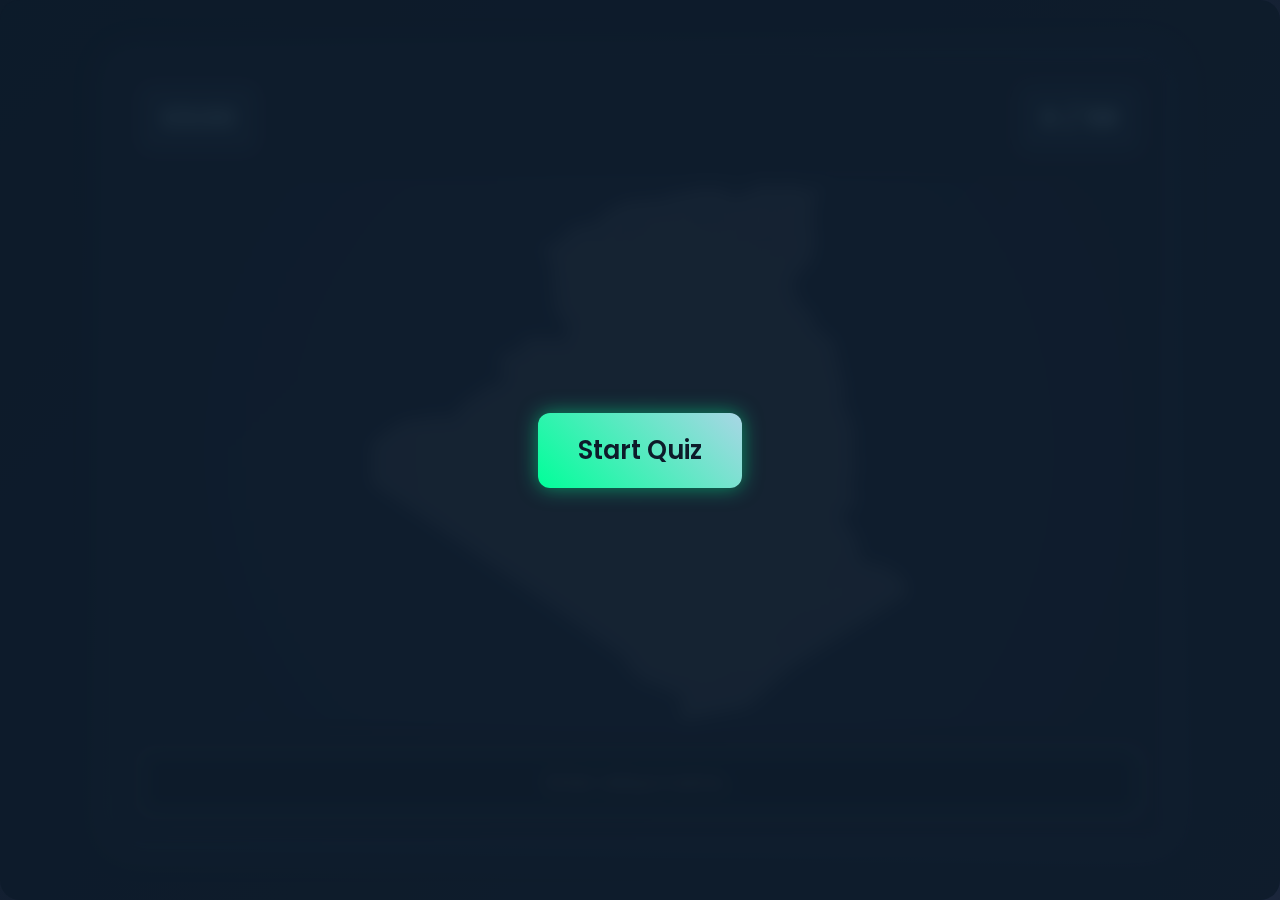
==== dedicase58/index.html @ 041b13f3 "adjust the game" ====
<!DOCTYPE html>
<html lang="en">
    <head>
        <meta charset="UTF-8">
        <meta name="viewport" content="width=device-width, initial-scale=1.0">
        <title>Dedicase 58 Wilayas🌌</title>
        <link rel="stylesheet" href="styles.css">
        <link href="https://fonts.googleapis.com/css2?family=Poppins:wght@300;400;500;600&display=swap" rel="stylesheet">
        <link rel="icon" href="data:image/svg+xml,<svg xmlns='http://www.w3.org/2000/svg' viewBox='0 0 24 24' fill='none' stroke='%23a9d6e5' stroke-width='2'><path d='M12 2L2 22h20L12 2z'/></svg>">
    </head>
<body>
    <div class="container">
        <div class="game-container">
            <!-- Top info bar -->
            <div class="top-bar">
                <div class="timer">
                    <span id="time">03:00</span>
                </div>
                <div class="score">
                    <span id="score">0</span> / 58
                </div>
            </div>
            
            <!-- Map container -->
            <div class="map-container">
                <div id="algeria-map"></div>
            </div>
            
            <!-- Input area below map -->
            <div class="input-area">
                <input type="text" id="wilaya-input" placeholder="Enter wilaya name..." autocomplete="off">
                <button id="start-btn">Start Quiz</button>
            </div>
        </div>
        
        <div id="results" class="results hidden">
            <h2>Quiz Complete!</h2>
            <p>Rak Jebt  <span id="final-score">0</span> mn  58 wilayas.</p>
            <button id="play-again">زيد العب</button>
        </div>
    </div>
    
    <script src="https://d3js.org/d3.v7.min.js"></script>
    <script src="https://d3js.org/topojson.v3.min.js"></script>
    <script src="wilayas.js"></script>
    <script src="script.js"></script>
    <script src="https://html2canvas.hertzen.com/dist/html2canvas.min.js"></script>
</body>
</html>
---- dedicase58/styles.css ----
* {
    margin: 0;
    padding: 0;
    box-sizing: border-box;
    font-family: 'Poppins', sans-serif;
}

body {
    background: linear-gradient(135deg, #0d1b2a, #1b263b); /* Cosmic dark gradient */
    color: #e0e1dd;
    display: flex;
    justify-content: center;
    align-items: center;
    min-height: 100vh;
    overflow-x: hidden;
}

.container {
    width: 100%;
    max-width: 1100px;
    padding: 20px;
    display: flex;
    flex-direction: column;
    align-items: center;
}

/* Game container - futuristic card */
.game-container {
    width: 100%;
    background: rgba(27, 38, 59, 0.9); /* Semi-transparent dark panel */
    border-radius: 20px;
    box-shadow: 0 0 30px rgba(69, 123, 157, 0.3); /* Subtle glow */
    padding: 30px;
    position: relative;
    backdrop-filter: blur(10px); /* Glassmorphism effect */
    border: 1px solid rgba(255, 255, 255, 0.1);
    transition: transform 0.3s ease;
}

.game-container:hover {
    transform: translateY(-5px); /* Hover lift effect */
}

/* Top bar - sleek info display */
.top-bar {
    display: flex;
    justify-content: space-between;
    margin-bottom: 25px;
    width: 100%;
}

.timer, .score {
    font-size: 1.6rem;
    font-weight: 500;
    padding: 12px 20px;
    border-radius: 12px;
    background: rgba(69, 123, 157, 0.2); /* Subtle blue glow */
    border: 1px solid rgba(255, 255, 255, 0.15);
    text-align: center;
    color: #a9d6e5;
    transition: all 0.3s ease;
}

.timer:hover, .score:hover {
    background: rgba(69, 123, 157, 0.4);
    box-shadow: 0 0 15px rgba(69, 123, 157, 0.5);
}

/* Map container - cosmic canvas */
.map-container {
    width: 100%;
    height: 550px;
    display: flex;
    justify-content: center;
    align-items: center;
    margin-bottom: 25px;
    background: radial-gradient(circle, rgba(69, 123, 157, 0.1), transparent); /* Starry effect */
    border-radius: 15px;
    overflow: hidden;
}

#algeria-map {
    width: 100%;
    height: 100%;
}

#algeria-map svg {
    width: 100%;
    height: 100%;
    display: block;
}

/* Wilaya styles - futuristic map interaction */
.wilaya {
    fill: rgba(224, 225, 221, 0.2); /* Ghostly white */
    stroke: #415a77; /* Cool blue outline */
    stroke-width: 0.8;
    transition: all 0.3s ease;
}

.wilaya:hover {
    fill: rgba(173, 232, 244, 0.5); /* Light hover glow */
    stroke: #a9d6e5;
    cursor: pointer;
}

.wilaya.correct {
    fill: #00ff99 !important; /* Vibrant neon green */
    stroke: #00cc80 !important;
    stroke-width: 1.5 !important;
    animation: glowPulse 1s infinite alternate;
}

@keyframes glowPulse {
    0% { filter: drop-shadow(0 0 2px #00ff99); }
    100% { filter: drop-shadow(0 0 8px #00ff99); }
}

/* Input area - sleek and glowing */
.input-area {
    width: 100%;
    display: flex;
    flex-direction: column;
    align-items: center;
    margin-top: 15px;
}

#wilaya-input {
    width: 100%;
    padding: 15px;
    border: 2px solid rgba(173, 232, 244, 0.3);
    border-radius: 12px;
    font-size: 1.2rem;
    background: rgba(13, 27, 42, 0.7);
    color: #e0e1dd;
    text-align: center;
    transition: all 0.3s ease;
}

#wilaya-input:focus {
    border-color: #a9d6e5;
    box-shadow: 0 0 15px rgba(173, 232, 244, 0.5);
    outline: none;
}

/* Start overlay - cosmic veil */
.start-overlay {
    position: absolute;
    top: 0;
    left: 0;
    width: 100%;
    height: 100%;
    display: flex;
    justify-content: center;
    align-items: center;
    background: rgba(13, 27, 42, 0.85);
    z-index: 10;
    border-radius: 20px;
}

.game-container.blurred {
    filter: blur(8px);
    pointer-events: none;
}

/* Start button - neon and bold */
#start-btn {
    padding: 18px 40px;
    font-size: 1.6rem;
    background: linear-gradient(45deg, #00ff99, #a9d6e5);
    color: #0d1b2a;
    border: none;
    border-radius: 12px;
    cursor: pointer;
    box-shadow: 0 0 20px rgba(0, 255, 153, 0.5);
    transition: all 0.3s ease;
    font-weight: 600;
}

#start-btn:hover {
    transform: scale(1.1);
    box-shadow: 0 0 30px rgba(0, 255, 153, 0.8);
}

#start-btn.fade-out {
    opacity: 0;
    pointer-events: none;
    transition: opacity 0.5s ease;
}

/* Enhanced score popup styling */
.score-popup {
    position: fixed;
    top: 50%;
    left: 50%;
    transform: translate(-50%, -50%) scale(0);
    background: linear-gradient(135deg, #00ff99, #00cc80);
    color: #0d1b2a;
    padding: 20px 40px;
    border-radius: 15px;
    font-size: 2rem;
    font-weight: 600;
    z-index: 100;
    box-shadow: 0 0 25px rgba(0, 255, 153, 0.7);
    transition: transform 0.3s ease-out;
}

.score-popup .plus {
    color: #0d1b2a;
    font-weight: 800;
    font-size: 2.2rem;
    text-shadow: 0 0 5px rgba(255, 255, 255, 0.5);
}

.score-popup.show {
    transform: translate(-50%, -50%) scale(1);
    animation: popupGlow 1.5s ease-out forwards;
}

@keyframes popupGlow {
    0% { transform: translate(-50%, -50%) scale(0); opacity: 0; }
    50% { transform: translate(-50%, -50%) scale(1.15); opacity: 1; }
    100% { transform: translate(-50%, -50%) scale(1); opacity: 1; }
}

/* Final results popup - sleek and glowing */
.final-results-popup {
    position: fixed;
    top: 50%;
    left: 50%;
    transform: translate(-50%, -50%);
    background: rgba(27, 38, 59, 0.95);
    padding: 40px;
    border-radius: 20px;
    box-shadow: 0 0 40px rgba(69, 123, 157, 0.5);
    z-index: 100;
    text-align: center;
    max-width: 90%;
    width: 550px;
    border: 1px solid rgba(173, 232, 244, 0.2);
    animation: fadeIn 0.5s ease-out;
}

.final-results-popup h2 {
    color: #a9d6e5;
    font-size: 2.5rem;
    margin-bottom: 20px;
}

.final-results-popup p {
    color: #e0e1dd;
    font-size: 1.3rem;
    margin-bottom: 25px;
}

.final-results-popup button {
    padding: 15px 30px;
    background: linear-gradient(45deg, #00ff99, #a9d6e5);
    color: #0d1b2a;
    border: none;
    border-radius: 12px;
    font-size: 1.2rem;
    font-weight: 600;
    cursor: pointer;
    box-shadow: 0 0 20px rgba(0, 255, 153, 0.5);
    transition: all 0.3s ease;
}

.final-results-popup button:hover {
    transform: scale(1.05);
    box-shadow: 0 0 30px rgba(0, 255, 153, 0.8);
}

.overlay {
    position: fixed;
    top: 0;
    left: 0;
    right: 0;
    bottom: 0;
    background: rgba(13, 27, 42, 0.8);
    z-index: 99;
    animation: fadeIn 0.3s ease-out;
}

@keyframes fadeIn {
    from { opacity: 0; }
    to { opacity: 1; }
}

/* Responsive adjustments */
@media (max-width: 768px) {
    .top-bar {
        flex-direction: column;
        align-items: center;
        gap: 15px;
    }
    
    .timer, .score {
        width: 100%;
        font-size: 1.4rem;
    }
    
    .map-container {
        height: 450px;
    }
    
    #start-btn {
        padding: 15px 30px;
        font-size: 1.4rem;
    }
}

@media (max-height: 700px) {
    .map-container {
        height: 350px;
    }
}

.hidden {
    display: none !important;
}

.download-btn {
    background: #2ecc71;
}

.download-btn:hover {
    background: #27ae60;
}

/* Make the social buttons more compact */
.social-btn {
    display: flex;
    align-items: center;
    gap: 6px;
    padding: 8px 12px;
    border: none;
    border-radius: 8px;
    cursor: pointer;
    font-weight: 500;
    font-size: 0.9rem;
    transition: all 0.3s ease;
    color: #fff;
}

/* Social links styling to match portfolio */
.social-links {
    margin: 20px 0;
    text-align: center;
}

.share-text {
    font-size: 1.2rem;
    margin-bottom: 15px;
    color: #a9d6e5;
}

.social-container {
    display: flex;
    justify-content: center;
    gap: 15px;
    margin-bottom: 20px;
}

.social-item {
    display: flex;
    justify-content: center;
    align-items: center;
    width: 40px;
    height: 40px;
    border-radius: 50%;
    background: rgba(69, 123, 157, 0.2);
    transition: all 0.3s ease;
    position: relative;
    cursor: pointer;
}

.social-item:hover {
    transform: translateY(-3px);
    background: rgba(69, 123, 157, 0.4);
    box-shadow: 0 5px 15px rgba(0, 0, 0, 0.2);
}

.social-item[data-tooltip]:hover::after {
    content: attr(data-tooltip);
    position: absolute;
    bottom: -30px;
    left: 50%;
    transform: translateX(-50%);
    background: rgba(13, 27, 42, 0.9);
    color: #e0e1dd;
    padding: 5px 10px;
    border-radius: 5px;
    font-size: 0.8rem;
    white-space: nowrap;
}

.social-icon {
    width: 20px;
    height: 20px;
    fill: #a9d6e5;
    transition: fill 0.3s ease;
}

.social-item:hover .social-icon {
    fill: #e0e1dd;
}

.social-item[data-platform="download"] {
    background-color: #2ecc71;
    color: white;
    padding: 8px 12px;
    border-radius: 8px;
}

.social-item[data-platform="download"]:hover {
    background-color: #27ae60;
}

.social-item .social-icon {
    display: flex;
    align-items: center;
    justify-content: center;
    width: 24px;
    height: 24px;
}

.social-item .social-icon svg {
    width: 100%;
    height: 100%;
    fill: currentColor;
}
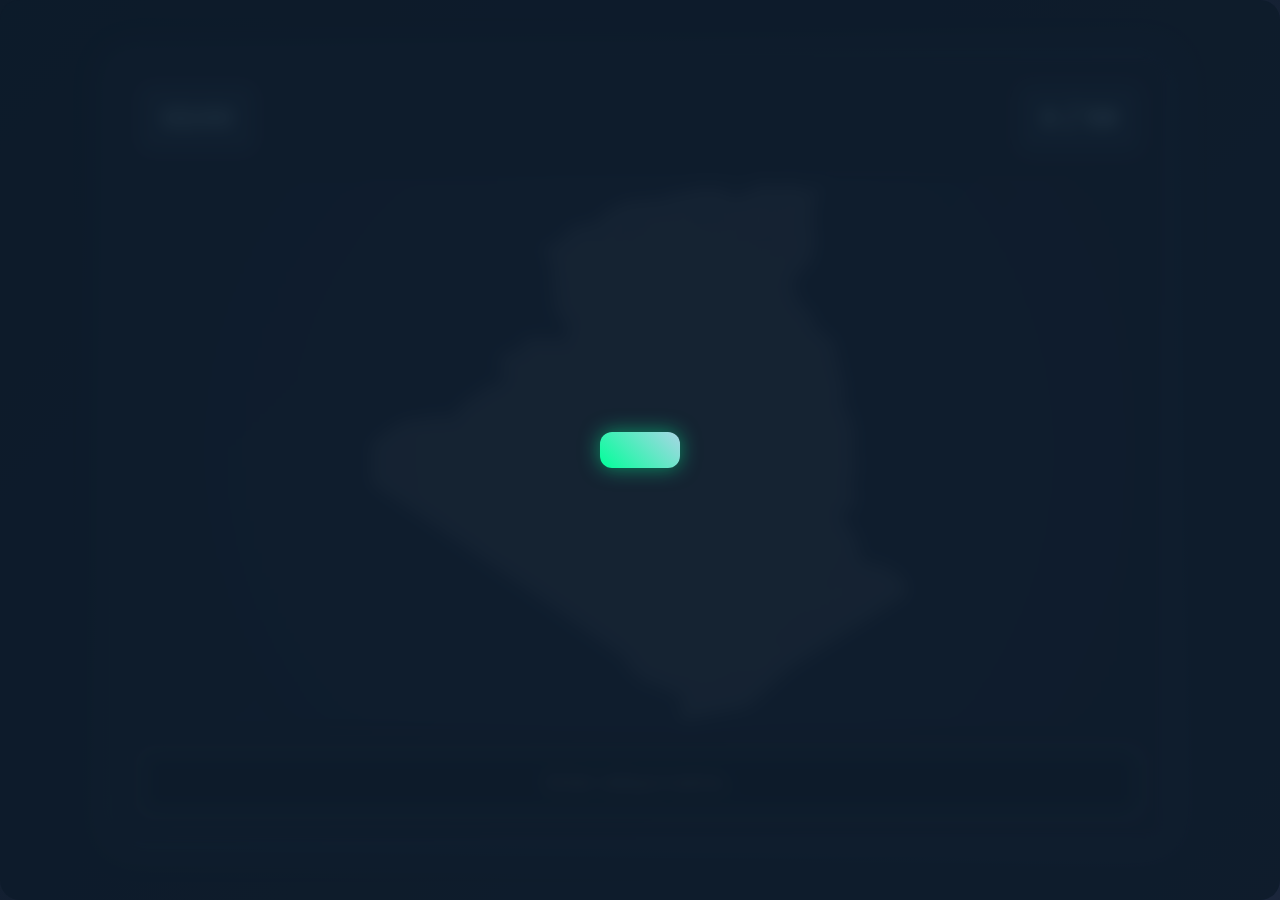
==== commit 044d3192: "minor changes" ====
--- a/dedicase58/index.html
+++ b/dedicase58/index.html
@@ -14,7 +14,7 @@
             <!-- Top info bar -->
             <div class="top-bar">
                 <div class="timer">
-                    <span id="time">03:00</span>
+                    <span id="time">02:00</span>
                 </div>
                 <div class="score">
                     <span id="score">0</span> / 58
@@ -23,13 +23,13 @@
             
             <!-- Map container -->
             <div class="map-container">
-                <div id="algeria-map"></div>
+                <div id="algeria-map">العب</div>
             </div>
             
             <!-- Input area below map -->
             <div class="input-area">
                 <input type="text" id="wilaya-input" placeholder="Enter wilaya name..." autocomplete="off">
-                <button id="start-btn">Start Quiz</button>
+                <button id="start-btn"></button>
             </div>
         </div>
         
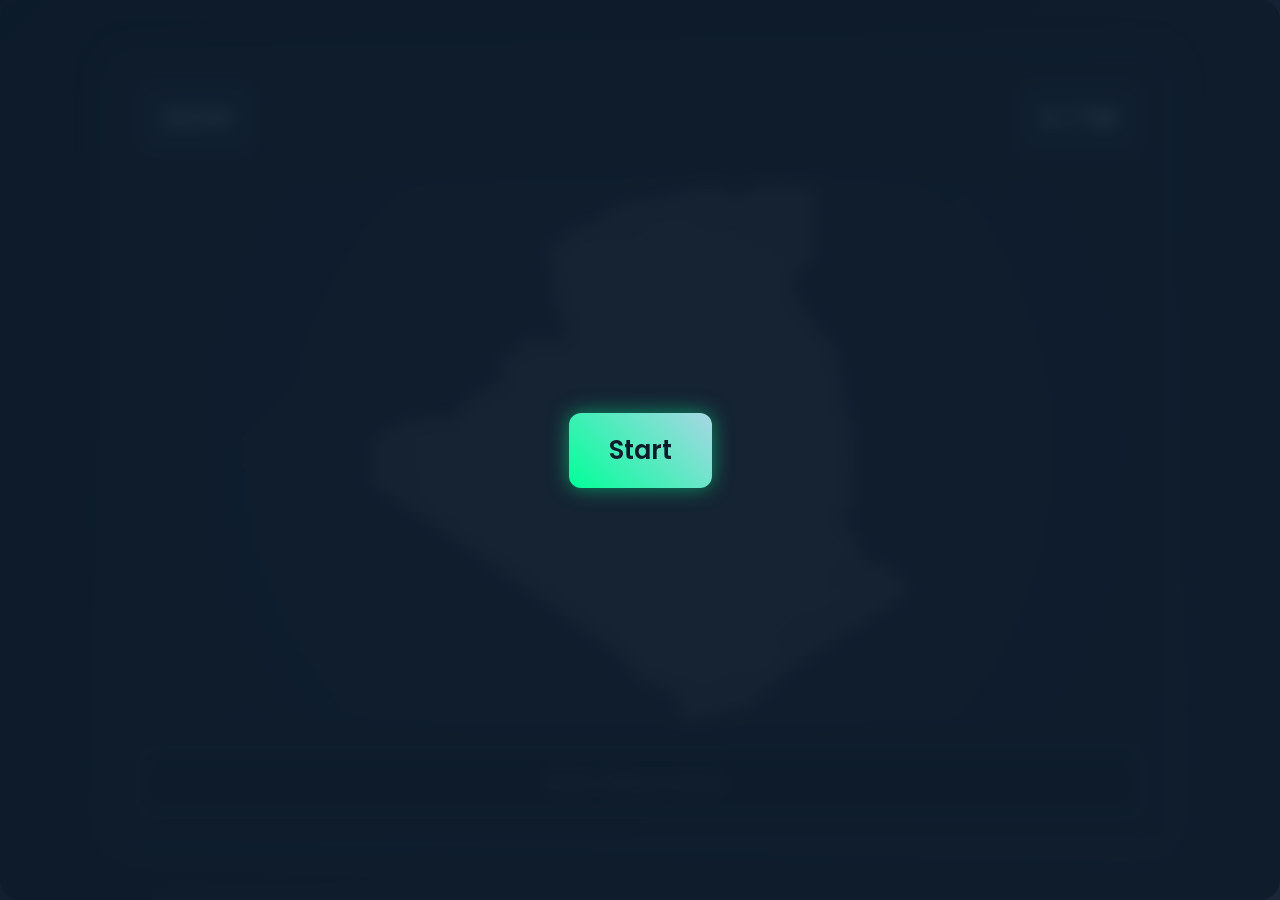
==== commit d55c1655: "add og support for linkedin" ====
--- a/dedicase58/index.html
+++ b/dedicase58/index.html
@@ -4,6 +4,25 @@
         <meta charset="UTF-8">
         <meta name="viewport" content="width=device-width, initial-scale=1.0">
         <title>Dedicase 58 Wilayas🌌</title>
+        
+        <!-- Open Graph Meta Tags for social media sharing -->
+        <meta property="og:title" content="Dedicase 58 Wilayas">
+        <meta property="og:description" content="How many of Algeria's 58 wilayas can you name? Challenge yourself with this interactive quiz!">
+        <meta property="og:image" content="Othmane_Ariouat.jpg">
+        <meta property="og:url" content="https://lamiiine.github.io/dedicase58/">
+        <meta property="og:type" content="website">
+        
+        <!-- LinkedIn specific meta tags -->
+        <meta property="linkedin:title" content="Dedicase 58 Wilayas">
+        <meta property="linkedin:description" content="How many of Algeria's 58 wilayas can you name? Challenge yourself with this interactive quiz!">
+        <meta property="linkedin:image" content="Othmane_Ariouat.jpg">
+        
+        <!-- Twitter Card Tags -->
+        <meta name="twitter:card" content="summary_large_image">
+        <meta name="twitter:title" content="Dedicase 58 Wilayas">
+        <meta name="twitter:description" content="How many of Algeria's 58 wilayas can you name? Challenge yourself with this interactive quiz!">
+        <meta name="twitter:image" content="Othmane_Ariouat.jpg">
+        
         <link rel="stylesheet" href="styles.css">
         <link href="https://fonts.googleapis.com/css2?family=Poppins:wght@300;400;500;600&display=swap" rel="stylesheet">
         <link rel="icon" href="data:image/svg+xml,<svg xmlns='http://www.w3.org/2000/svg' viewBox='0 0 24 24' fill='none' stroke='%23a9d6e5' stroke-width='2'><path d='M12 2L2 22h20L12 2z'/></svg>">
@@ -23,18 +42,18 @@
             
             <!-- Map container -->
             <div class="map-container">
-                <div id="algeria-map">العب</div>
+                <div id="algeria-map">Start</div>
             </div>
             
             <!-- Input area below map -->
             <div class="input-area">
                 <input type="text" id="wilaya-input" placeholder="Enter wilaya name..." autocomplete="off">
-                <button id="start-btn"></button>
+                <button id="start-btn">Start</button>
             </div>
         </div>
         
         <div id="results" class="results hidden">
-            <h2>Quiz Complete!</h2>
+            <h2> Complete!</h2>
             <p>Rak Jebt  <span id="final-score">0</span> mn  58 wilayas.</p>
             <button id="play-again">زيد العب</button>
         </div>
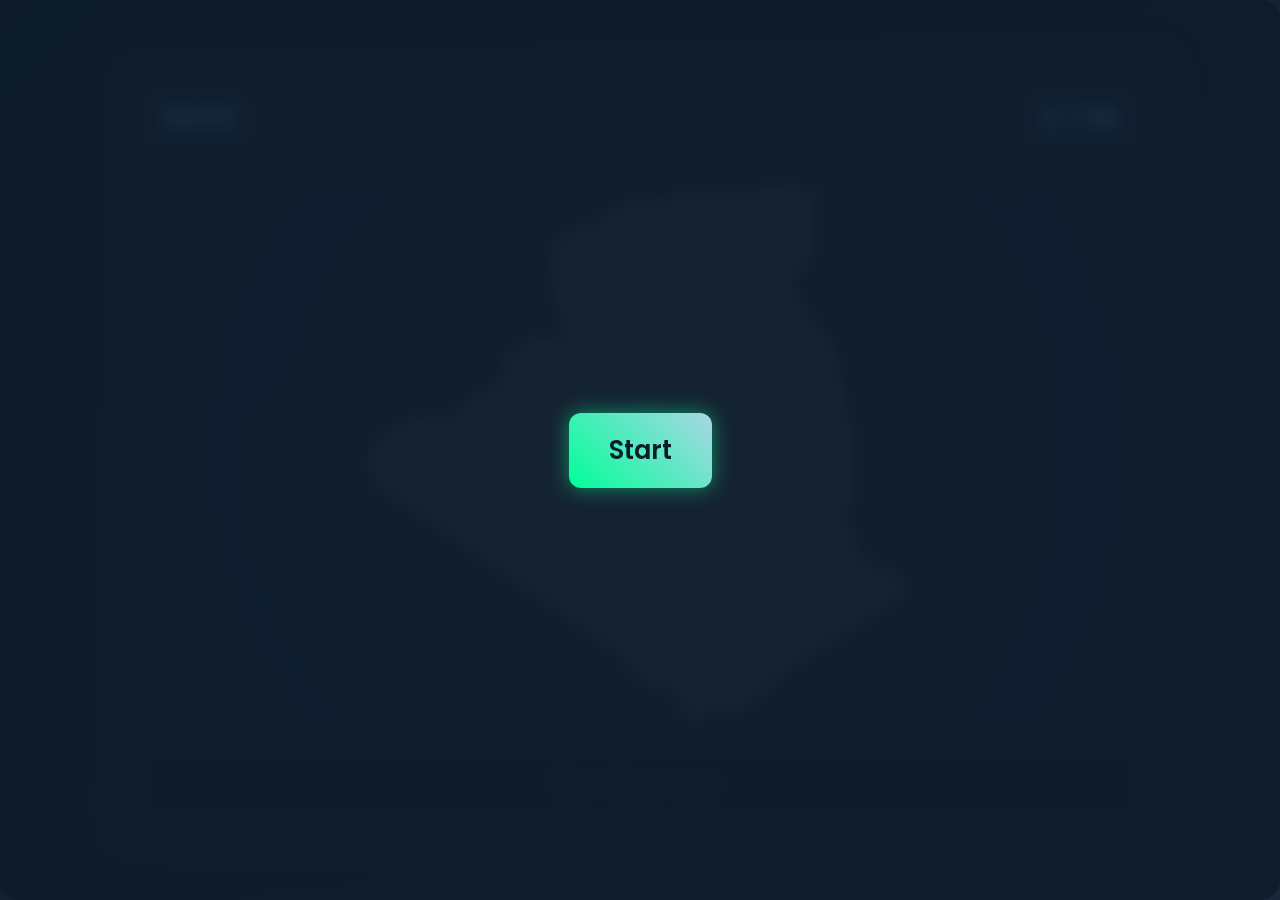
==== commit bfe753cb: "increase timer" ====
--- a/dedicase58/index.html
+++ b/dedicase58/index.html
@@ -26,6 +26,15 @@
         <link rel="stylesheet" href="styles.css">
         <link href="https://fonts.googleapis.com/css2?family=Poppins:wght@300;400;500;600&display=swap" rel="stylesheet">
         <link rel="icon" href="data:image/svg+xml,<svg xmlns='http://www.w3.org/2000/svg' viewBox='0 0 24 24' fill='none' stroke='%23a9d6e5' stroke-width='2'><path d='M12 2L2 22h20L12 2z'/></svg>">
+    <!-- Google tag (gtag.js) -->
+        <script async src="https://www.googletagmanager.com/gtag/js?id=G-YDPGPE9MLH"></script>
+        <script>
+        window.dataLayer = window.dataLayer || [];
+        function gtag(){dataLayer.push(arguments);}
+        gtag('js', new Date());
+
+        gtag('config', 'G-YDPGPE9MLH');
+        </script>
     </head>
 <body>
     <div class="container">
@@ -33,7 +42,7 @@
             <!-- Top info bar -->
             <div class="top-bar">
                 <div class="timer">
-                    <span id="time">02:00</span>
+                    <span id="time">06:00</span>
                 </div>
                 <div class="score">
                     <span id="score">0</span> / 58
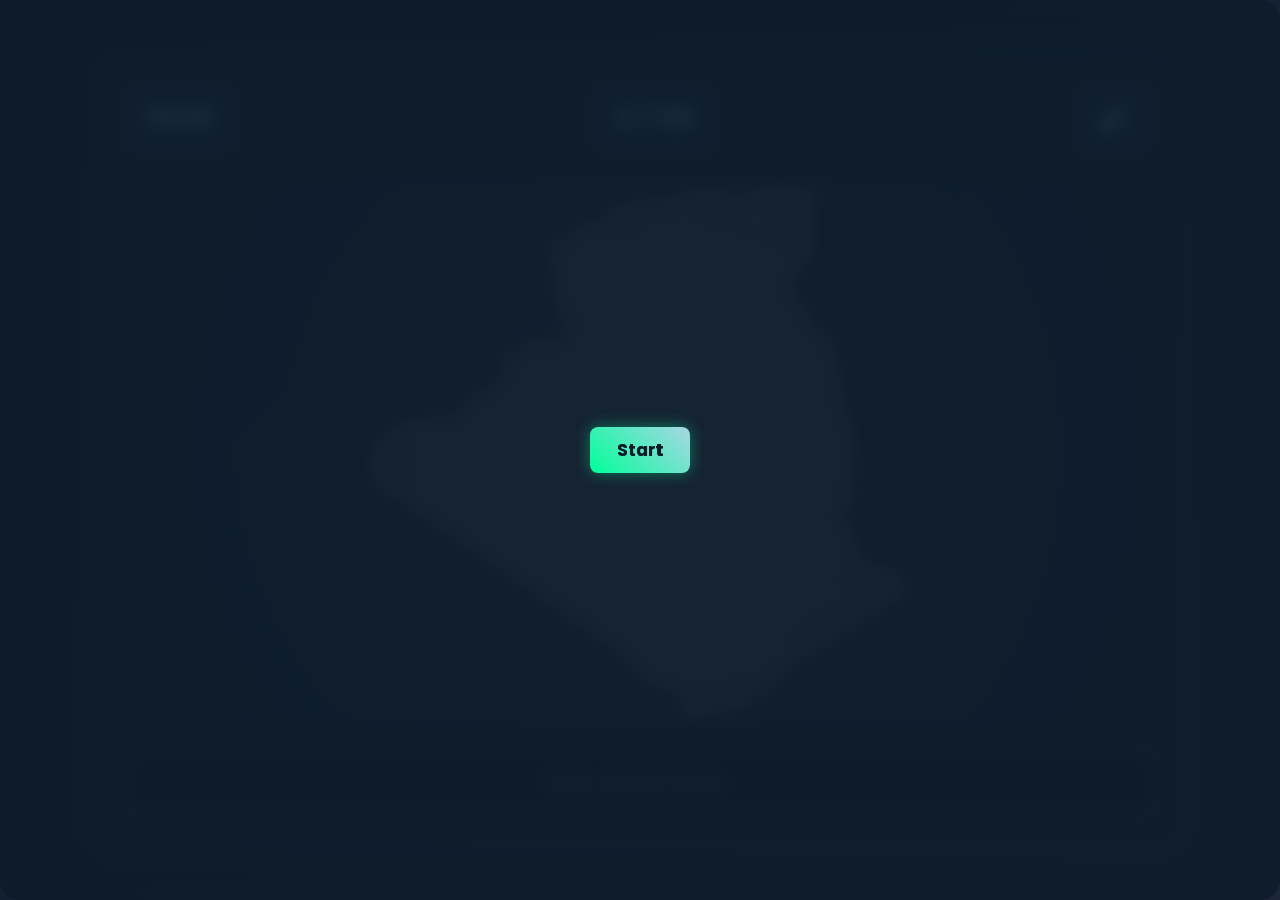
==== commit 259d6372: "Merge c3d61c299dcc693214e4379111e097f0ac50a32f into f10b558293fe70a0149b9e65662583fef219aa32" ====
--- a/dedicase58/index.html
+++ b/dedicase58/index.html
@@ -3,7 +3,7 @@
     <head>
         <meta charset="UTF-8">
         <meta name="viewport" content="width=device-width, initial-scale=1.0">
-        <title>Dedicase 58 Wilayas🌌</title>
+        <title>Dedicase 58 Wilayas 🌌</title>
         
         <!-- Open Graph Meta Tags for social media sharing -->
         <meta property="og:title" content="Dedicase 58 Wilayas">
@@ -42,10 +42,13 @@
             <!-- Top info bar -->
             <div class="top-bar">
                 <div class="timer">
-                    <span id="time">06:00</span>
+                    <span id="time">10:00</span>
                 </div>
                 <div class="score">
                     <span id="score">0</span> / 58
+                </div>
+                <div class="sound-toggle">
+                    <button id="sound-btn">🔊</button>
                 </div>
             </div>
             
--- a/dedicase58/styles.css
+++ b/dedicase58/styles.css
@@ -18,10 +18,35 @@
 .container {
     width: 100%;
     max-width: 1100px;
-    padding: 20px;
+    padding: 5px;
     display: flex;
     flex-direction: column;
     align-items: center;
+}
+
+.sound-toggle {
+    display: flex;
+    justify-content: center;
+    align-items: center;
+    width: 80px;
+}
+
+.sound-toggle button {
+    font-size: 1.6rem;
+    font-weight: 500;
+    padding: 12px 20px;
+    border-radius: 12px;
+    background: rgba(69, 123, 157, 0.2);
+    border: 1px solid rgba(255, 255, 255, 0.15);
+    text-align: center;
+    color: #a9d6e5;
+    transition: all 0.3s ease;
+    cursor: pointer;
+}
+
+.sound-toggle button:hover {
+    background: rgba(69, 123, 157, 0.4);
+    box-shadow: 0 0 15px rgba(69, 123, 157, 0.5);
 }
 
 /* Game container - futuristic card */
@@ -165,21 +190,33 @@
 
 /* Start button - neon and bold */
 #start-btn {
-    padding: 18px 40px;
-    font-size: 1.6rem;
+    padding: 10px 20px;
     background: linear-gradient(45deg, #00ff99, #a9d6e5);
     color: #0d1b2a;
     border: none;
-    border-radius: 12px;
+    border-radius: 8px;
+    font-size: 1.1rem;
+    font-weight: 600;
     cursor: pointer;
-    box-shadow: 0 0 20px rgba(0, 255, 153, 0.5);
-    transition: all 0.3s ease;
-    font-weight: 600;
+    box-shadow: 0 0 15px rgba(0, 255, 153, 0.4);
+    transition: all 0.3s ease;
+    min-width: 100px;
+    position: relative;
+}
+
+#start-btn::before {
+    content: "Start";
+    position: absolute;
+    top: 50%;
+    left: 50%;
+    transform: translate(-50%, -50%);
+    color: #0d1b2a;
+    font-weight: bold;
 }
 
 #start-btn:hover {
-    transform: scale(1.1);
-    box-shadow: 0 0 30px rgba(0, 255, 153, 0.8);
+    transform: scale(1.05);
+    box-shadow: 0 0 25px rgba(0, 255, 153, 0.7);
 }
 
 #start-btn.fade-out {
@@ -289,24 +326,92 @@
 
 /* Responsive adjustments */
 @media (max-width: 768px) {
+    /* Add this to adjust body spacing on mobile */
+    body {
+        min-height: unset;
+        padding-top: 10px;
+        padding-bottom: 10px;
+    }
+    
+    /* Reduce container padding */
+    .container {
+        padding: 0;
+    }
+    
+    /* Make game container more compact */
+    .game-container {
+        padding: 15px;
+        margin-top: 0;
+        border-radius: 15px;
+    }
+    
+    /* Reposition input area above the map */
+    .game-container {
+        display: flex;
+        flex-direction: column;
+    }
+    
+    .input-area {
+        order: 1;
+        margin-bottom: 15px;
+        margin-top: 0;
+    }
+    
+    /* Reduce map height further for better visibility */
+    .map-container {
+        order: 2;
+        height: 380px;
+        position: relative;
+    }
+    
+    /* Hide score on mobile */
+    .score {
+        display: none;
+    }
+    
+    /* Hide the top bar */
     .top-bar {
-        flex-direction: column;
-        align-items: center;
-        gap: 15px;
-    }
-    
-    .timer, .score {
-        width: 100%;
-        font-size: 1.4rem;
-    }
-    
-    .map-container {
-        height: 450px;
-    }
-    
-    #start-btn {
-        padding: 15px 30px;
-        font-size: 1.4rem;
+        display: none;
+    }
+    
+    /* Position timer inside map container */
+    .timer {
+        position: absolute;
+        top: 10px;
+        left: 10px;
+        z-index: 100; /* Increase z-index to ensure visibility */
+        background: rgba(69, 123, 157, 0.8); /* More opaque background */
+        padding: 8px 12px;
+        border-radius: 8px;
+        font-size: 1.2rem;
+        display: block !important; /* Force display */
+        width: auto;
+        box-shadow: 0 0 10px rgba(0, 0, 0, 0.3); /* Add shadow for visibility */
+        border: 1px solid rgba(255, 255, 255, 0.2);
+        color: #e0e1dd; /* Ensure text is visible */
+    }
+    
+    /* Make input field smaller */
+    #wilaya-input {
+        padding: 10px;
+        font-size: 1rem;
+    }
+    
+    /* Make score popup smaller on mobile */
+    .score-popup {
+        padding: 10px 20px;
+        font-size: 1.5rem;
+        border-radius: 10px;
+    }
+    
+    .score-popup .plus {
+        font-size: 1.7rem;
+    }
+    
+    @keyframes popupGlow {
+        0% { transform: translate(-50%, -50%) scale(0); opacity: 0; }
+        50% { transform: translate(-50%, -50%) scale(1.1); opacity: 1; }
+        100% { transform: translate(-50%, -50%) scale(1); opacity: 1; }
     }
 }
 
@@ -429,4 +534,49 @@
     width: 100%;
     height: 100%;
     fill: currentColor;
+}
+
+/* Even smaller screens - enhance these adjustments */
+@media (max-width: 480px) {
+    body {
+        padding-top: 5px;
+        padding-bottom: 5px;
+    }
+    
+    .map-container {
+        height: 320px;
+    }
+    
+    .game-container {
+        padding: 12px;
+        border-radius: 12px;
+    }
+    
+    /* Make final results popup more compact on small screens */
+    .final-results-popup {
+        padding: 25px;
+        max-width: 95%;
+    }
+    
+    .final-results-popup h2 {
+        font-size: 2rem;
+        margin-bottom: 15px;
+    }
+    
+    .final-results-popup p {
+        font-size: 1.1rem;
+        margin-bottom: 20px;
+    }
+    
+    /* Make score popup even smaller on very small screens */
+    .score-popup {
+        padding: 8px 15px;
+        font-size: 1.2rem;
+        border-radius: 8px;
+        box-shadow: 0 0 15px rgba(0, 255, 153, 0.6);
+    }
+    
+    .score-popup .plus {
+        font-size: 1.4rem;
+    }
 }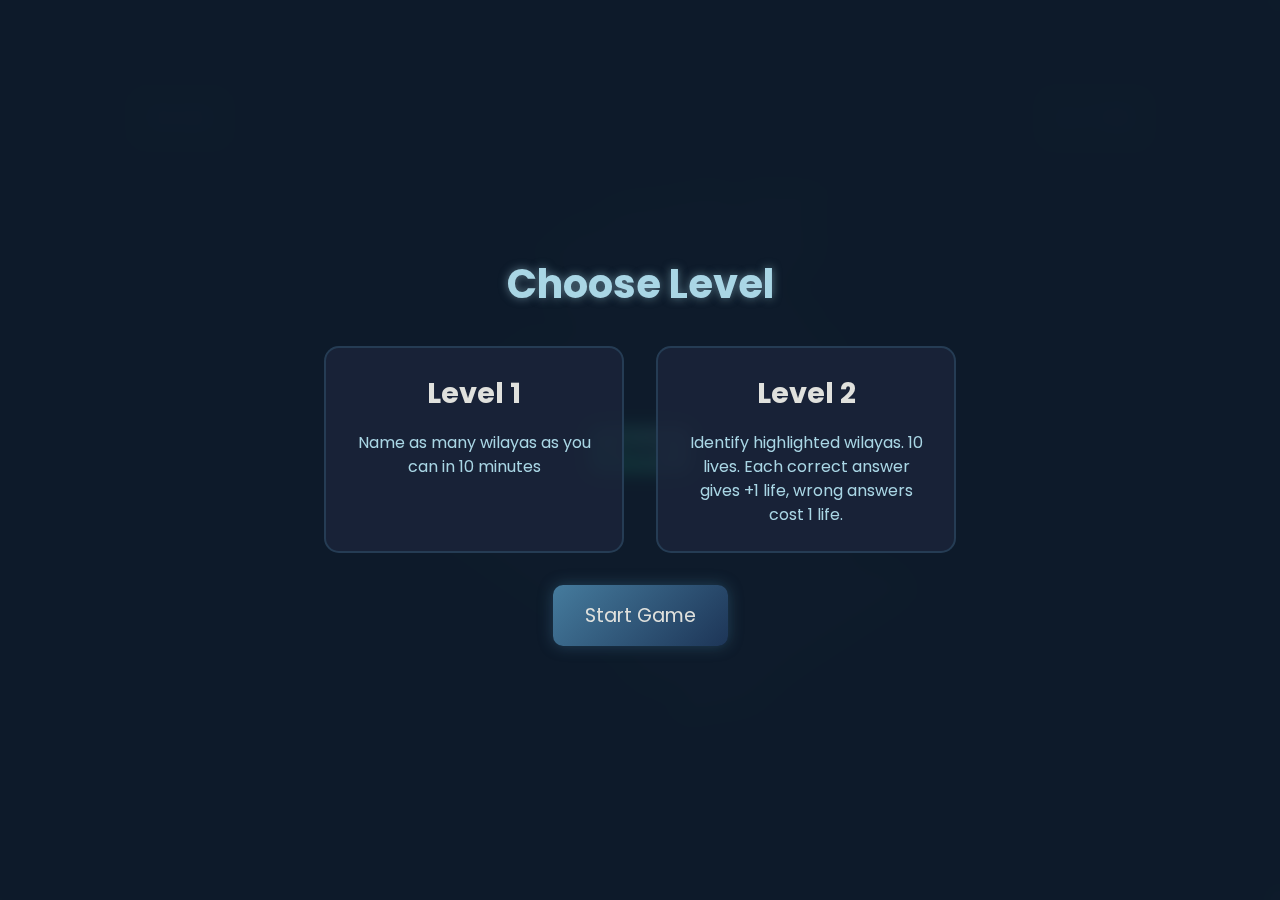
==== commit 65610324: "update levels" ====
--- a/dedicase58/index.html
+++ b/dedicase58/index.html
@@ -47,9 +47,6 @@
                 <div class="score">
                     <span id="score">0</span> / 58
                 </div>
-                <div class="sound-toggle">
-                    <button id="sound-btn">🔊</button>
-                </div>
             </div>
             
             <!-- Map container -->
@@ -69,12 +66,29 @@
             <p>Rak Jebt  <span id="final-score">0</span> mn  58 wilayas.</p>
             <button id="play-again">زيد العب</button>
         </div>
+
+        <!-- Level selection overlay -->
+        <div id="level-selection" class="level-selection">
+            <h2>Choose Level</h2>
+            <div class="level-options">
+                <div class="level-option" data-level="1">
+                    <h3>Level 1</h3>
+                    <p>Name as many wilayas as you can in 10 minutes</p>
+                </div>
+                <div class="level-option" data-level="2">
+                    <h3>Level 2</h3>
+                    <p>Identify highlighted wilayas. 10 lives. Each correct answer gives +1 life, wrong answers cost 1 life.</p>
+                </div>
+            </div>
+            <button id="start-game-btn">Start Game</button>
+        </div>
     </div>
     
     <script src="https://d3js.org/d3.v7.min.js"></script>
     <script src="https://d3js.org/topojson.v3.min.js"></script>
     <script src="wilayas.js"></script>
     <script src="script.js"></script>
+    <script src="level2.js"></script>
     <script src="https://html2canvas.hertzen.com/dist/html2canvas.min.js"></script>
 </body>
 </html> --- a/dedicase58/styles.css
+++ b/dedicase58/styles.css
@@ -22,31 +22,6 @@
     display: flex;
     flex-direction: column;
     align-items: center;
-}
-
-.sound-toggle {
-    display: flex;
-    justify-content: center;
-    align-items: center;
-    width: 80px;
-}
-
-.sound-toggle button {
-    font-size: 1.6rem;
-    font-weight: 500;
-    padding: 12px 20px;
-    border-radius: 12px;
-    background: rgba(69, 123, 157, 0.2);
-    border: 1px solid rgba(255, 255, 255, 0.15);
-    text-align: center;
-    color: #a9d6e5;
-    transition: all 0.3s ease;
-    cursor: pointer;
-}
-
-.sound-toggle button:hover {
-    background: rgba(69, 123, 157, 0.4);
-    box-shadow: 0 0 15px rgba(69, 123, 157, 0.5);
 }
 
 /* Game container - futuristic card */
@@ -260,52 +235,145 @@
     100% { transform: translate(-50%, -50%) scale(1); opacity: 1; }
 }
 
-/* Final results popup - sleek and glowing */
+/* Final results popup styles */
+.results-overlay {
+    position: fixed;
+    top: 0;
+    left: 0;
+    width: 100%;
+    height: 100%;
+    background: rgba(0, 0, 0, 0.7);
+    z-index: 1000;
+    display: flex;
+    justify-content: center;
+    align-items: center;
+}
+
 .final-results-popup {
+    background: #0d1b2a;
+    border: 2px solid #457b9d;
+    border-radius: 15px;
+    padding: 30px;
+    max-width: 600px;
+    width: 90%;
+    text-align: center;
+    color: #a9d6e5;
+    box-shadow: 0 0 30px rgba(169, 214, 229, 0.3);
+    z-index: 1001;
     position: fixed;
     top: 50%;
     left: 50%;
     transform: translate(-50%, -50%);
-    background: rgba(27, 38, 59, 0.95);
-    padding: 40px;
-    border-radius: 20px;
-    box-shadow: 0 0 40px rgba(69, 123, 157, 0.5);
-    z-index: 100;
-    text-align: center;
-    max-width: 90%;
-    width: 550px;
-    border: 1px solid rgba(173, 232, 244, 0.2);
-    animation: fadeIn 0.5s ease-out;
 }
 
 .final-results-popup h2 {
-    color: #a9d6e5;
     font-size: 2.5rem;
     margin-bottom: 20px;
+    text-shadow: 0 0 10px rgba(169, 214, 229, 0.5);
+}
+
+.final-results-popup h2.win {
+    color: #2ecc71;
+}
+
+.final-results-popup h2.lose {
+    color: #e74c3c;
 }
 
 .final-results-popup p {
-    color: #e0e1dd;
-    font-size: 1.3rem;
+    font-size: 1.2rem;
     margin-bottom: 25px;
 }
 
-.final-results-popup button {
-    padding: 15px 30px;
-    background: linear-gradient(45deg, #00ff99, #a9d6e5);
+.result-map-container {
+    width: 100%;
+    height: 300px;
+    margin: 20px 0;
+    border: 1px solid #457b9d;
+    border-radius: 10px;
+    overflow: hidden;
+}
+
+#result-map {
+    width: 100%;
+    height: 100%;
+}
+
+.social-links {
+    margin: 20px 0;
+}
+
+.share-text {
+    margin-bottom: 10px;
+    font-size: 1rem;
+}
+
+.social-container {
+    display: flex;
+    justify-content: center;
+    gap: 15px;
+}
+
+.social-button {
+    background: #1b263b;
+    border: 1px solid #457b9d;
+    border-radius: 8px;
+    padding: 8px 15px;
+    cursor: pointer;
+    transition: all 0.3s ease;
+    color: #a9d6e5;
+}
+
+.social-button:hover {
+    background: #457b9d;
+    color: #0d1b2a;
+}
+
+.play-again-btn {
+    background: #457b9d;
     color: #0d1b2a;
     border: none;
-    border-radius: 12px;
+    border-radius: 8px;
+    padding: 10px 20px;
     font-size: 1.2rem;
-    font-weight: 600;
     cursor: pointer;
-    box-shadow: 0 0 20px rgba(0, 255, 153, 0.5);
-    transition: all 0.3s ease;
-}
-
-.final-results-popup button:hover {
-    transform: scale(1.05);
-    box-shadow: 0 0 30px rgba(0, 255, 153, 0.8);
+    transition: all 0.3s ease;
+    margin-top: 20px;
+}
+
+.play-again-btn:hover {
+    background: #a9d6e5;
+    transform: translateY(-3px);
+    box-shadow: 0 5px 15px rgba(169, 214, 229, 0.3);
+}
+
+/* Mobile adjustments for final results popup */
+@media (max-width: 768px) {
+    .final-results-popup {
+        padding: 20px;
+        width: 90%;
+    }
+    
+    .final-results-popup h2 {
+        font-size: 1.8rem;
+    }
+    
+    .final-results-popup p {
+        font-size: 1.3rem;
+    }
+    
+    .result-map-container {
+        height: 250px;
+    }
+    
+    .social-container {
+        flex-direction: column;
+        gap: 15px;
+    }
+    
+    .social-button {
+        width: 100%;
+    }
 }
 
 .overlay {
@@ -579,4 +647,342 @@
     .score-popup .plus {
         font-size: 1.4rem;
     }
+}
+
+/* Level selection styles */
+.level-selection {
+    position: fixed;
+    top: 0;
+    left: 0;
+    width: 100%;
+    height: 100%;
+    background: rgba(13, 27, 42, 0.9);
+    display: flex;
+    flex-direction: column;
+    justify-content: center;
+    align-items: center;
+    z-index: 1000;
+    backdrop-filter: blur(8px);
+}
+
+.level-selection h2 {
+    color: #a9d6e5;
+    font-size: 2.5rem;
+    margin-bottom: 2rem;
+    text-align: center;
+    text-shadow: 0 0 10px rgba(169, 214, 229, 0.5);
+}
+
+.level-options {
+    display: flex;
+    justify-content: center;
+    gap: 2rem;
+    margin-bottom: 2rem;
+    flex-wrap: wrap;
+}
+
+.level-option {
+    background: rgba(27, 38, 59, 0.8);
+    border: 2px solid rgba(69, 123, 157, 0.3);
+    border-radius: 15px;
+    padding: 1.5rem;
+    width: 300px;
+    cursor: pointer;
+    transition: all 0.3s ease;
+    text-align: center;
+}
+
+.level-option:hover {
+    transform: translateY(-5px);
+    border-color: #a9d6e5;
+    box-shadow: 0 0 20px rgba(169, 214, 229, 0.4);
+}
+
+.level-option.selected {
+    border-color: #a9d6e5;
+    background: rgba(69, 123, 157, 0.4);
+    box-shadow: 0 0 25px rgba(169, 214, 229, 0.6);
+}
+
+.level-option h3 {
+    color: #e0e1dd;
+    font-size: 1.8rem;
+    margin-bottom: 1rem;
+}
+
+.level-option p {
+    color: #a9d6e5;
+    font-size: 1rem;
+    line-height: 1.5;
+}
+
+#start-game-btn {
+    background: linear-gradient(135deg, #457b9d, #1d3557);
+    color: #e0e1dd;
+    border: none;
+    padding: 1rem 2rem;
+    font-size: 1.2rem;
+    border-radius: 10px;
+    cursor: pointer;
+    transition: all 0.3s ease;
+    box-shadow: 0 0 15px rgba(69, 123, 157, 0.4);
+}
+
+#start-game-btn:hover {
+    transform: scale(1.05);
+    box-shadow: 0 0 20px rgba(169, 214, 229, 0.6);
+}
+
+/* Add styles for highlighted and wrong states */
+.wilaya.highlighted {
+    fill: #ffd166 !important; /* Bright yellow for highlighted wilayas */
+    stroke: #fff;
+    stroke-width: 1.2;
+    animation: pulse 1.5s infinite;
+}
+
+.wilaya.wrong {
+    fill: #ef476f !important; /* Red for wrong answers */
+    stroke: #fff;
+    stroke-width: 1.2;
+    animation: shake 0.5s;
+}
+
+@keyframes pulse {
+    0% {
+        opacity: 0.7;
+    }
+    50% {
+        opacity: 1;
+    }
+    100% {
+        opacity: 0.7;
+    }
+}
+
+@keyframes shake {
+    0%, 100% { transform: translateX(0); }
+    20%, 60% { transform: translateX(-5px); }
+    40%, 80% { transform: translateX(5px); }
+}
+
+/* Mobile responsiveness for level selection */
+@media (max-width: 768px) {
+    .level-options {
+        flex-direction: column;
+        gap: 1rem;
+    }
+    
+    .level-option {
+        width: 90%;
+        max-width: 300px;
+    }
+    
+    .level-selection h2 {
+        font-size: 2rem;
+    }
+}
+
+.game-message {
+    padding: 8px 12px;
+    border-radius: 4px;
+    margin-bottom: 10px;
+    font-weight: bold;
+    text-align: center;
+    animation: fadeIn 0.3s;
+}
+
+.game-message.success {
+    background-color: rgba(46, 204, 113, 0.8);
+    color: white;
+}
+
+.game-message.info {
+    background-color: rgba(52, 152, 219, 0.8);
+    color: white;
+}
+
+.game-message.error {
+    background-color: rgba(231, 76, 60, 0.8);
+    color: white;
+}
+
+@keyframes fadeIn {
+    from { opacity: 0; transform: translateY(-10px); }
+    to { opacity: 1; transform: translateY(0); }
+}
+
+/* Results container styling */
+.results-container {
+    background: rgba(27, 38, 59, 0.95);
+    padding: 30px;
+    border-radius: 20px;
+    text-align: center;
+    max-width: 500px;
+    margin: 0 auto;
+    box-shadow: 0 0 30px rgba(69, 123, 157, 0.5);
+    border: 1px solid rgba(173, 232, 244, 0.2);
+}
+
+.results-title {
+    font-size: 2.5rem;
+    margin-bottom: 15px;
+    text-shadow: 0 0 10px rgba(173, 232, 244, 0.5);
+}
+
+.results-title.win {
+    color: #00ff99;
+}
+
+.results-title.lose {
+    color: #ef476f;
+}
+
+.results-message {
+    font-size: 1.2rem;
+    margin-bottom: 25px;
+    color: #e0e1dd;
+}
+
+.results-stats {
+    display: flex;
+    justify-content: center;
+    gap: 30px;
+    margin-bottom: 30px;
+}
+
+.stat {
+    display: flex;
+    flex-direction: column;
+    align-items: center;
+}
+
+.stat-value {
+    font-size: 2.5rem;
+    font-weight: bold;
+    color: #a9d6e5;
+}
+
+.stat-label {
+    font-size: 1rem;
+    color: #e0e1dd;
+    margin-top: 5px;
+}
+
+.results-buttons {
+    display: flex;
+    justify-content: center;
+    gap: 15px;
+    margin-top: 20px;
+}
+
+.play-again-button, .return-button {
+    padding: 12px 20px;
+    border: none;
+    border-radius: 10px;
+    font-size: 1rem;
+    font-weight: 600;
+    cursor: pointer;
+    transition: all 0.3s ease;
+}
+
+.play-again-button {
+    background: linear-gradient(45deg, #00ff99, #a9d6e5);
+    color: #0d1b2a;
+    box-shadow: 0 0 15px rgba(0, 255, 153, 0.4);
+}
+
+.return-button {
+    background: linear-gradient(45deg, #a9d6e5, #457b9d);
+    color: #0d1b2a;
+    box-shadow: 0 0 15px rgba(169, 214, 229, 0.4);
+}
+
+.play-again-button:hover, .return-button:hover {
+    transform: scale(1.05);
+    box-shadow: 0 0 20px rgba(173, 232, 244, 0.6);
+}
+
+/* Mobile responsiveness for results */
+@media (max-width: 768px) {
+    .results-container {
+        padding: 20px;
+        max-width: 90%;
+    }
+    
+    .results-title {
+        font-size: 2rem;
+    }
+    
+    .results-stats {
+        gap: 20px;
+    }
+    
+    .stat-value {
+        font-size: 2rem;
+    }
+    
+    .results-buttons {
+        flex-direction: column;
+        gap: 10px;
+    }
+    
+    .play-again-button, .return-button {
+        width: 100%;
+    }
+}
+
+/* Loss popup styling */
+.loss-popup {
+    position: fixed;
+    top: 50%;
+    left: 50%;
+    transform: translate(-50%, -50%) scale(0);
+    background: linear-gradient(135deg, #ef476f, #d90429);
+    color: white;
+    padding: 20px 40px;
+    border-radius: 15px;
+    font-size: 2rem;
+    font-weight: 600;
+    z-index: 100;
+    box-shadow: 0 0 25px rgba(239, 71, 111, 0.7);
+    transition: transform 0.3s ease-out;
+}
+
+.loss-popup .minus {
+    color: white;
+    font-weight: 800;
+    font-size: 2.2rem;
+    text-shadow: 0 0 5px rgba(0, 0, 0, 0.5);
+}
+
+.loss-popup.show {
+    transform: translate(-50%, -50%) scale(1);
+    animation: popupGlow 1.5s ease-out forwards;
+}
+
+/* Mobile adjustments for loss popup */
+@media (max-width: 768px) {
+    .loss-popup {
+        padding: 10px 20px;
+        font-size: 1.5rem;
+        border-radius: 10px;
+    }
+    
+    .loss-popup .minus {
+        font-size: 1.7rem;
+    }
+}
+
+@media (max-width: 480px) {
+    .loss-popup {
+        padding: 8px 15px;
+        font-size: 1.2rem;
+        border-radius: 8px;
+        box-shadow: 0 0 15px rgba(239, 71, 111, 0.6);
+    }
+    
+    .loss-popup .minus {
+        font-size: 1.4rem;
+    }
 }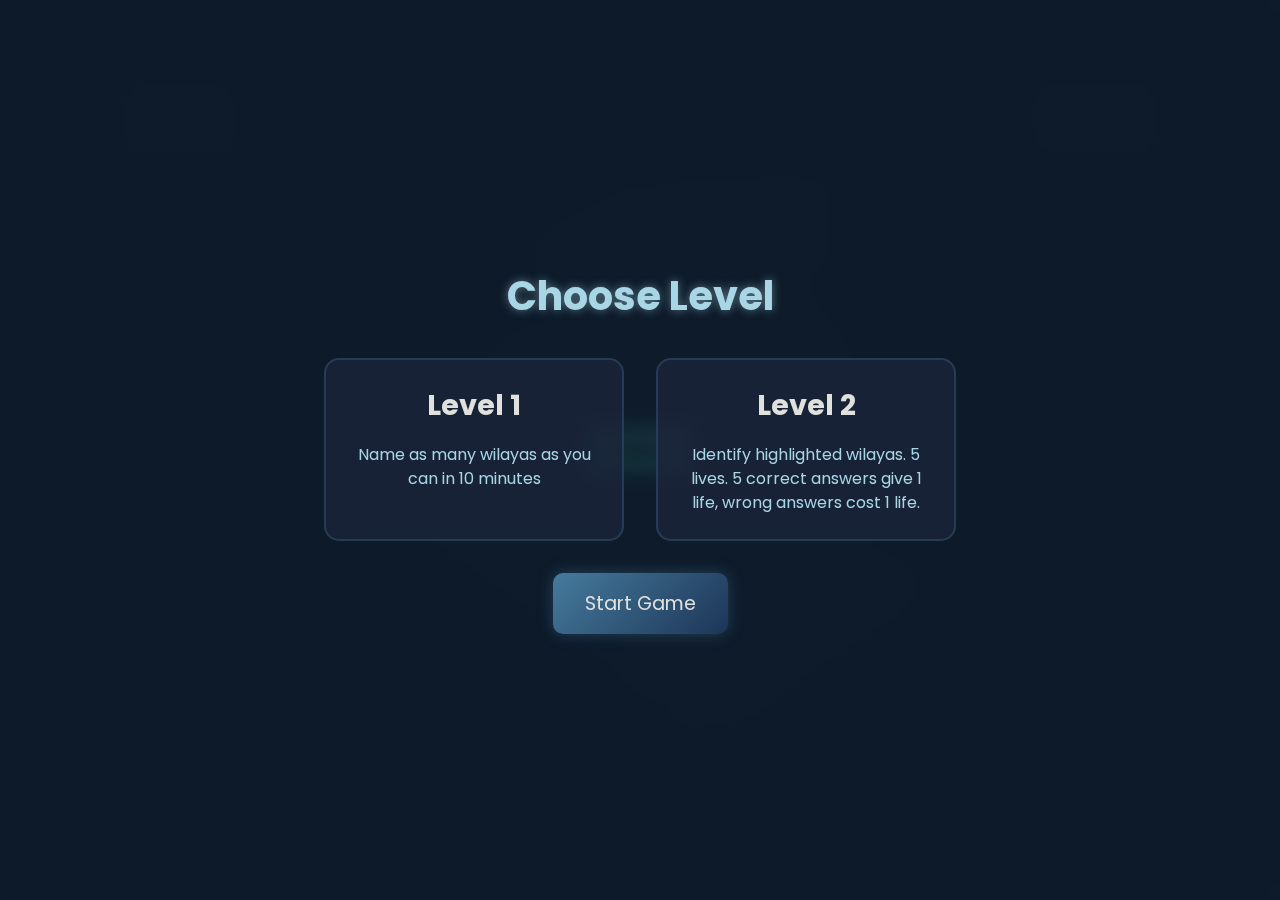
==== commit 62cfe738: "fix level description" ====
--- a/dedicase58/index.html
+++ b/dedicase58/index.html
@@ -77,7 +77,7 @@
                 </div>
                 <div class="level-option" data-level="2">
                     <h3>Level 2</h3>
-                    <p>Identify highlighted wilayas. 10 lives. Each correct answer gives +1 life, wrong answers cost 1 life.</p>
+                    <p>Identify highlighted wilayas. 5 lives. 5 correct answers give 1 life, wrong answers cost 1 life.</p>
                 </div>
             </div>
             <button id="start-game-btn">Start Game</button>
